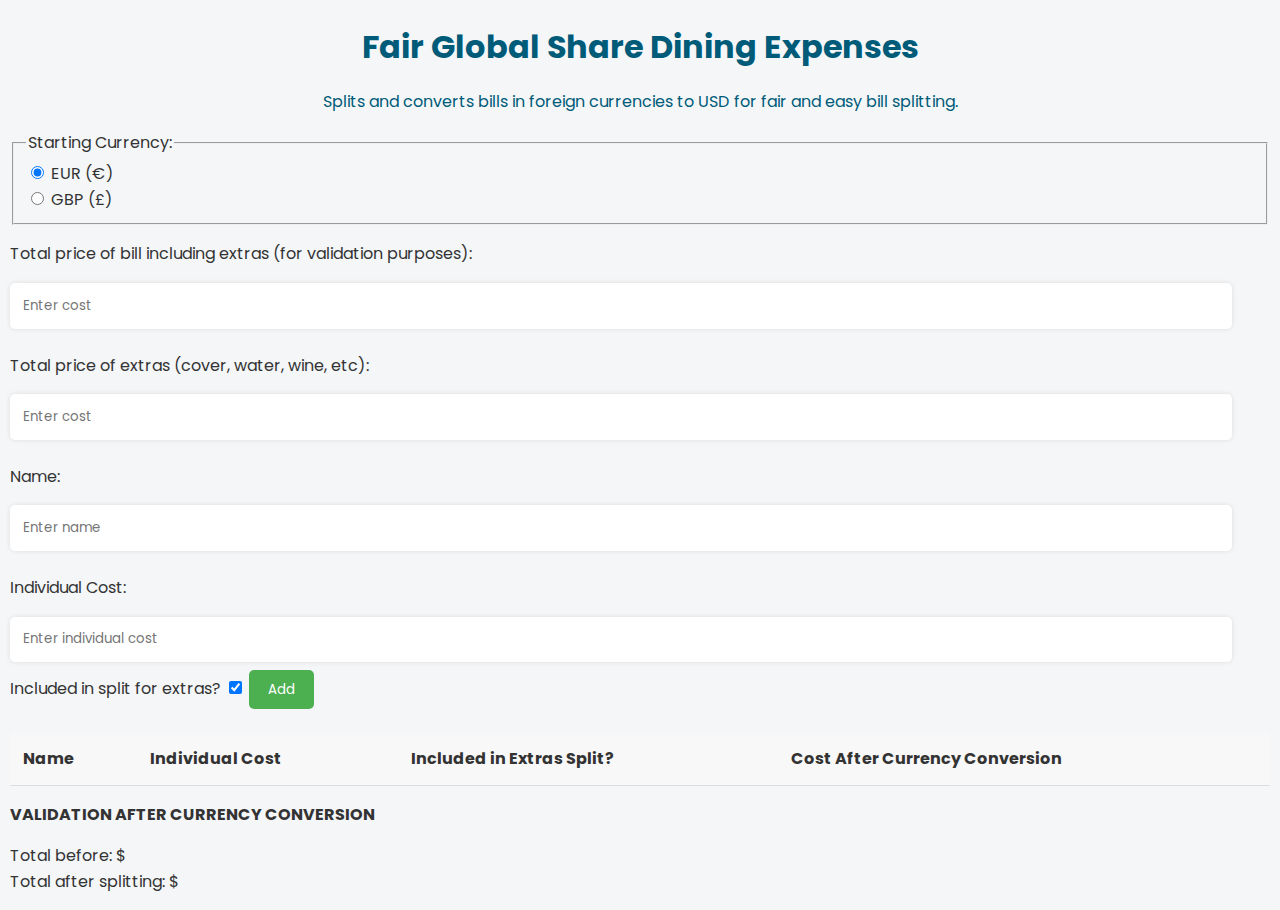
==== index.html @ da469689 "Tried making change to pull up numerical keypad on mobile phones" ====
<!DOCTYPE html>
<html lang="en">
<head>
    <meta charset="UTF-8">
    <meta name="viewport" content="width=device-width, initial-scale=1.0">
    <title>FairGlobalShare Expenses</title>
    <link rel="stylesheet" href="style.css">
    <link rel="stylesheet" href="mediaqueries.css">
</head>
<body>
    <div class="header">
        <div class="title">
            <h1>Fair Global Share Dining Expenses</h1>
        </div>
        <div class="subtitle">
            <p>Splits and converts bills in foreign currencies to USD for fair and easy bill splitting.</p>
        </div>     
    </div>
    <fieldset id="starting-currency-checkboxes">
        <legend>Starting Currency:</legend>
        <div>
            <input type="radio" id="eur" name="currency" value="eur" checked>
            <label for="eur">EUR (&#8364)</label><br>   
            <input type="radio" id="gbp" name="currency" value="gbp">
            <label for="gbp">GBP (&#163)</label>
        </div>
    </fieldset>
    <div class="total-bill">
        <p>Total price of bill including extras (for validation purposes): </p><span name="currency-symbol"></span> <input type="number" pattern="\d*" inputmode="decimal" id="total-before" placeholder="Enter cost">
    </div>    
    <section id="total-to-split-section">
        <p>Total price of extras (cover, water, wine, etc): </p><span name="currency-symbol"></span> <input type="number" pattern="\d*" inputmode="decimal" id="extras" placeholder="Enter cost">
    </section>
        <div id="data">
        <p>Name: </p><span name="pseudo-currency-symbol"></span> <input type="text" id="name" placeholder="Enter name"> </p>
        <p>Individual Cost: </p><span name="currency-symbol"></span> <input type="number" pattern="\d*" inputmode="decimal" id="individual-cost" placeholder="Enter individual cost">
        <label for="included-in-extras" class="included-in-extras">Included in split for extras?</label>
        <input type="checkbox" id="included-in-extras" checked>
        <button id="addPerson">Add</button>
    </div>
    <table>
        <tr>
            <th>Name</th>
            <th>Individual Cost</th>
            <th>Included in Extras Split?</th>
            <th>Cost After Currency Conversion</th>
        </tr>
    </table>

    <div class="validation">
        <p><b>VALIDATION AFTER CURRENCY CONVERSION</b></p> Total before: $<span id="validation-price-before"></span><br> Total after splitting: $<span id="validation-price-after"></span>
        <p id="verification-result"></p>
    </div>
    <script src="script.js" type="text/JavaScript"></script>
</body>
</html>
---- style.css ----
@import url('https://fonts.googleapis.com/css2?family=Poppins:wght@400;700&display=swap');

body {
  font-family: 'Poppins', sans-serif;
  background-color: #f4f6f8;
  color: #333;
  line-height: 1.6;
  margin: 10px;
}

input, button, select, textarea {
  font-family: 'Poppins', sans-serif;
  margin-bottom: 0.5rem;
}

.title h1, .subtitle p {
  color: #005b79;
  text-align: center;
  margin-bottom: 1rem;
}

input[type="text"], input[type="number"], select, textarea {
  display: inline-block;
  vertical-align: middle;
}

input[type="text"], input[type="number"], select, textarea {
  width: calc(100% - 4rem);
  padding: 0.8rem;
  margin-right: 1rem; 
  border: none;
  border-radius: 5px;
  box-shadow: 0 0 5px rgba(0, 0, 0, 0.1);
  background-color: white;
}

button {
  background-color: #4CAF50;
  color: white;
  padding: 0.6rem 1.2rem;
  border: none;
  border-radius: 5px;
  cursor: pointer;
  transition: background 0.3s, transform 0.3s;
}

button:hover {
  background-color: #45a049;
  transform: translateY(-2px);
}

table {
  width: 100%;
  border-collapse: collapse;
  margin: 1rem 0;
}

th, td {
  text-align: left;
  padding: 0.8rem;
  border-bottom: 1px solid #ddd;
}

th {
  background-color: #f8f8f8;
}

tr:nth-child(even) {
  background-color: #f9f9f9;
}

input[type="text"]:disabled, input[type="number"]:disabled {
  background-color: #e0e0e0;
}
---- mediaqueries.css ----
@media screen and (max-width: 768px) {
    body {
      padding: 0.5rem;
    }
  
    input[type="text"], input[type="number"], select, textarea {
      width: calc(100% - 4rem);
    }
  }
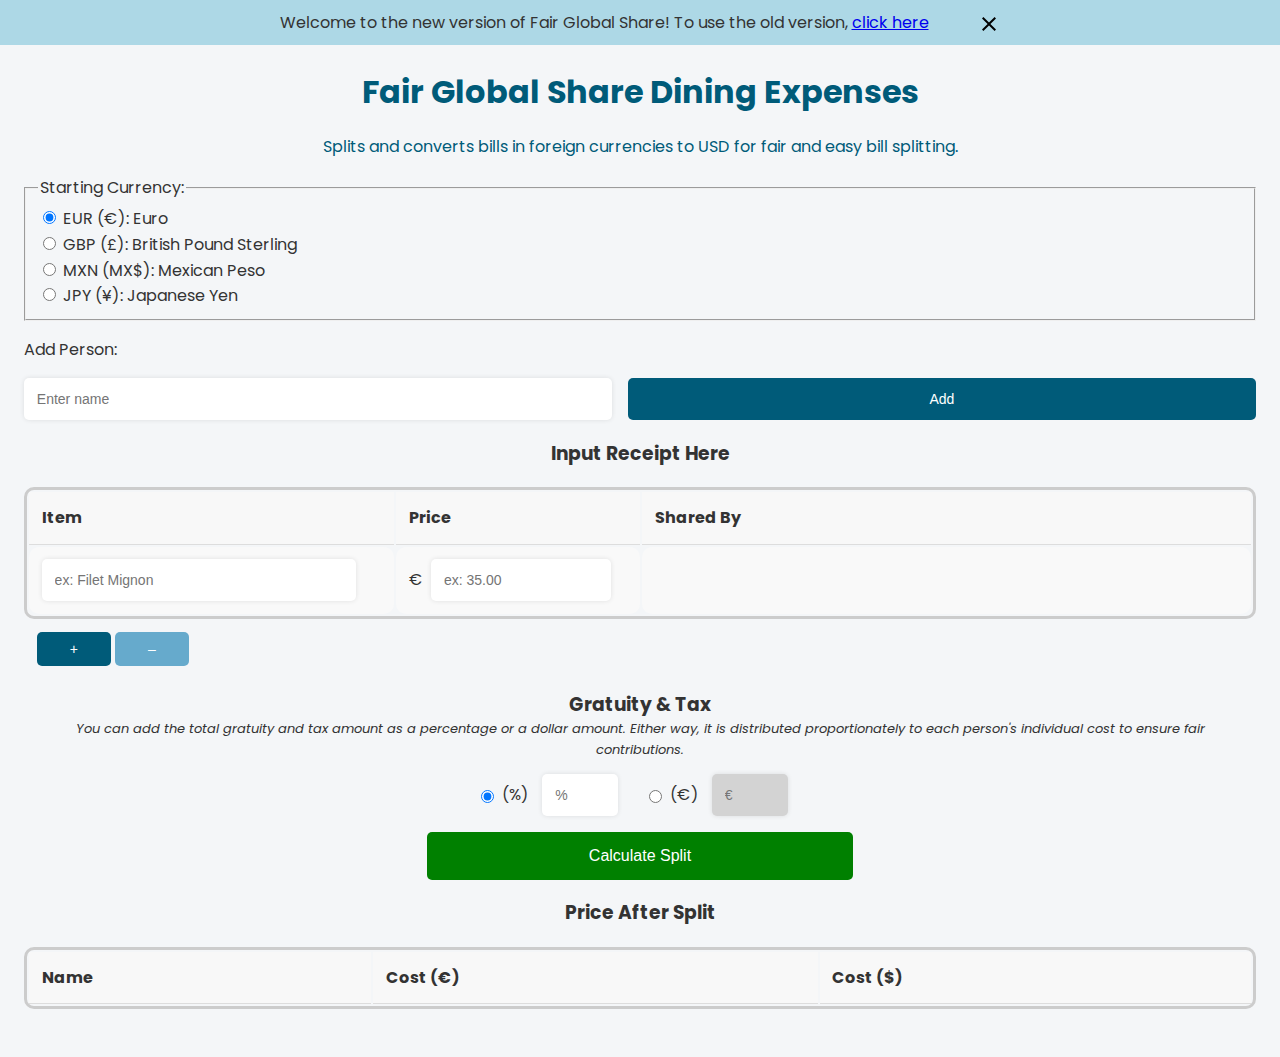
==== commit fa56c36c: "Updated to use Fair Share V2, moved V1 to deprecated folder" ====
--- a/index.html
+++ b/index.html
@@ -1,56 +1,125 @@
 <!DOCTYPE html>
 <html lang="en">
+
 <head>
     <meta charset="UTF-8">
     <meta name="viewport" content="width=device-width, initial-scale=1.0">
-    <title>FairGlobalShare Expenses</title>
     <link rel="stylesheet" href="style.css">
-    <link rel="stylesheet" href="mediaqueries.css">
+    <title>FairGlobalShare V2</title>
 </head>
+
 <body>
-    <div class="header">
+    <header class="new-version-header">
+        <div>
+            Welcome to the new version of Fair Global Share! To use the old version, <a href="./old-version/index">click here</a>
+        </div>
+        <img src="./images/close.svg" id="close-header">
+    </header>
+    <header class="header">
         <div class="title">
             <h1>Fair Global Share Dining Expenses</h1>
         </div>
         <div class="subtitle">
             <p>Splits and converts bills in foreign currencies to USD for fair and easy bill splitting.</p>
-        </div>     
-    </div>
+        </div>
+    </header>
+
     <fieldset id="starting-currency-checkboxes">
         <legend>Starting Currency:</legend>
         <div>
             <input type="radio" id="eur" name="currency" value="eur" checked>
-            <label for="eur">EUR (&#8364)</label><br>   
+            <label for="eur">EUR (&#8364): Euro</label><br>
             <input type="radio" id="gbp" name="currency" value="gbp">
-            <label for="gbp">GBP (&#163)</label>
+            <label for="gbp">GBP (&#163): British Pound Sterling</label><br>
+            <input type="radio" id="mxn" name="currency" value="mxn">
+            <label for="mxn">MXN (MX$): Mexican Peso</label><br>
+            <input type="radio" id="jpy" name="currency" value="jpy">
+            <label for="jpy">JPY (&#165): Japanese Yen</label><br>
+
         </div>
     </fieldset>
-    <div class="total-bill">
-        <p>Total price of bill including extras (for validation purposes): </p><span name="currency-symbol"></span> <input type="number" pattern="\d*" inputmode="decimal" id="total-before" placeholder="Enter cost">
-    </div>    
-    <section id="total-to-split-section">
-        <p>Total price of extras (cover, water, wine, etc): </p><span name="currency-symbol"></span> <input type="number" pattern="\d*" inputmode="decimal" id="extras" placeholder="Enter cost">
+
+    <section class="add-person-section">
+        <p>Add Person: </p>
+        <div class="add-person-input">
+            <input type="text" id="name" placeholder="Enter name"></p>
+            <button id="add-person-button">Add</button>
+        </div>
     </section>
-        <div id="data">
-        <p>Name: </p><span name="pseudo-currency-symbol"></span> <input type="text" id="name" placeholder="Enter name"> </p>
-        <p>Individual Cost: </p><span name="currency-symbol"></span> <input type="number" pattern="\d*" inputmode="decimal" id="individual-cost" placeholder="Enter individual cost">
-        <label for="included-in-extras" class="included-in-extras">Included in split for extras?</label>
-        <input type="checkbox" id="included-in-extras" checked>
-        <button id="addPerson">Add</button>
+
+    <div class="receipt-section">
+        <h3 style="text-align: center;">Input Receipt Here</h3>
+        <table>
+            <tr>
+                <th class="item">Item</th>
+                <th class="price">Price</th>
+                <th class="shared-by">Shared By</th>
+            </tr>
+            <!-- 
+                Basic sample format for receipt input section
+                <tr>
+                <td class="item">
+                    <input type="text" class="item-text-field" placeholder="ex: Filet Mignon">
+                </td>
+                <td class="price">
+                    <span name="currency-symbol">€</span>
+                    <input type="number" id="price-field" placeholder="ex: 35.00">
+                </td>
+                <td class="shared-by">
+                    <input type="checkbox" id="name1" value="name1" checked>
+                    <label for="name1">Name 1</label>
+                </td>
+            </tr> -->
+        </table>
+        <div class="add-row-container">
+            <button id="add-row-button" title="Add Row">+</button>
+            <button id="remove-row-button" title="Remove Row">&#8211;</button>
+        </div>
     </div>
-    <table>
-        <tr>
-            <th>Name</th>
-            <th>Individual Cost</th>
-            <th>Included in Extras Split?</th>
-            <th>Cost After Currency Conversion</th>
-        </tr>
-    </table>
 
-    <div class="validation">
-        <p><b>VALIDATION AFTER CURRENCY CONVERSION</b></p> Total before: $<span id="validation-price-before"></span><br> Total after splitting: $<span id="validation-price-after"></span>
-        <p id="verification-result"></p>
+    <div class="gratuity">
+        <div class="gratuity-summary">
+            <h3>Gratuity & Tax</h3>
+            <p class="description"><i>You can add the total gratuity and tax amount as a percentage or a dollar amount. Either way, it is distributed proportionately to each
+                person's individual cost to ensure fair contributions.</i></p>    
+        </div>
+        <div class="gratuity-input-container">
+            <div class="gratuity-percentage-div">
+                <input type="radio" id="gratuity-percentage-option" name="gratuity-option" checked>
+                <label for="gratuity-percentage-option">(%)</label>
+                <input type="number" id="gratuity-percentage" placeholder="%" pattern="\d*" inputmode="decimal">
+            </div>
+            <div>
+                <input type="radio" id="gratuity-amount-option" name="gratuity-option">
+                <label for="gratuity-amount-option">(<span class="currency-symbol"></span>)</label>
+                <input type="number" id="gratuity-amount" placeholder="" pattern="\d*" inputmode="decimal" disabled>
+            </div>
+        </div>
     </div>
-    <script src="script.js" type="text/JavaScript"></script>
+
+    <div class="calculate-split-button-container">
+        <span></span>
+        <button id="calculate-split-button">Calculate Split</button>
+        <span></span>
+    </div>
+
+    <div class="owed-section">
+        <h3 style="text-align: center;">Price After Split</h3>
+        <table>
+            <tr>
+                <th class="name">Name</th>
+                <th class="original-cost">Cost (<span class="currency-symbol"></span>)</th>
+                <th class="converted-cost">Cost ($)</th>
+            </tr>
+        </table>
+        <div id="unaccounted-for-message">
+            <span id="unaccounted-for-text"></span>
+        </div>
+    </div>
+
+    <script src="script.js"></script>
+
+
 </body>
+
 </html>--- a/style.css
+++ b/style.css
@@ -1,74 +1,322 @@
 @import url('https://fonts.googleapis.com/css2?family=Poppins:wght@400;700&display=swap');
 
+* {
+    transition: all 0.15s ease-in-out;
+}
 body {
-  font-family: 'Poppins', sans-serif;
-  background-color: #f4f6f8;
-  color: #333;
-  line-height: 1.6;
-  margin: 10px;
-}
-
-input, button, select, textarea {
-  font-family: 'Poppins', sans-serif;
-  margin-bottom: 0.5rem;
-}
-
-.title h1, .subtitle p {
-  color: #005b79;
-  text-align: center;
-  margin-bottom: 1rem;
-}
-
-input[type="text"], input[type="number"], select, textarea {
-  display: inline-block;
-  vertical-align: middle;
-}
-
-input[type="text"], input[type="number"], select, textarea {
-  width: calc(100% - 4rem);
-  padding: 0.8rem;
-  margin-right: 1rem; 
-  border: none;
-  border-radius: 5px;
-  box-shadow: 0 0 5px rgba(0, 0, 0, 0.1);
-  background-color: white;
-}
-
-button {
-  background-color: #4CAF50;
-  color: white;
-  padding: 0.6rem 1.2rem;
-  border: none;
-  border-radius: 5px;
-  cursor: pointer;
-  transition: background 0.3s, transform 0.3s;
-}
-
-button:hover {
-  background-color: #45a049;
-  transform: translateY(-2px);
+    font-family: 'Poppins', sans-serif;
+    background-color: #f4f6f8;
+    color: #333;
+    line-height: 1.6;
+    margin: 0;
+}
+
+.new-version-header {
+    display: flex;
+    justify-content: center;
+    align-items: center; /* Center vertically */
+    height: 45px;
+    background-color: lightblue;
+}
+
+#close-header {
+    margin-left: 3rem;
+    margin-top: 2px;
+}
+
+#close-header:hover {
+    cursor: pointer;
+}
+
+.title h1,
+.subtitle p {
+    color: #005b79;
+    text-align: center;
+    margin-bottom: 1rem;
+}
+
+#name {
+    width: 100%;
+    padding: 0.8rem;
+    margin-right: 1rem;
+    border: none;
+    border-radius: 5px;
+    box-shadow: 0 0 5px rgba(0, 0, 0, 0.1);
+    background-color: white;
+}
+
+.add-person-section {
+    margin-left: 1.5rem;
+    margin-right: 1.5rem;
+}
+
+.add-person-input {
+    display: flex;
+}
+
+#starting-currency-checkboxes,
+.receipt-section,
+.owed-section {
+    margin-left: 1.5rem;
+    margin-right: 1.5rem;
+}
+.receipt-section {
+    margin-bottom: 1.5rem;
+}
+
+.owed-section {
+    margin-bottom: 3rem;
+}
+
+#name {
+    flex: 1;
+}
+
+#add-person-button,
+#calculate-split-button,
+#add-row-button,
+#remove-row-button {
+    padding: 0.5rem 2rem;
+    font-size: 14px;
+    background-color: #005b79;
+    border: none;
+    color: white;
+    border-radius: 5px;
+    border: solid transparent 1px;
+    flex: 1;
+}
+
+#remove-row-button {
+    background-color: #66AACC;
+}
+
+#calculate-split-button {
+    font-size: 16px;
+    background-color: green
+}
+
+#add-person-button:hover,
+#add-row-button:hover,
+#remove-row-button:hover {
+    cursor: pointer;
+    background-color: rgb(0, 125, 167);
+    border: solid white 1px;
+    border-radius: 6px;
+}
+
+#calculate-split-button:hover {
+    cursor: pointer;
+    background-color: darkgreen;
+    border: solid white 1px;
+    border-radius: 6px;
+}
+
+#add-row-button {
+    margin-top: 0.8rem;
+    margin-left: 0.8rem;
 }
 
 table {
-  width: 100%;
-  border-collapse: collapse;
-  margin: 1rem 0;
-}
-
-th, td {
-  text-align: left;
-  padding: 0.8rem;
-  border-bottom: 1px solid #ddd;
-}
+    width: 100%;
+    border-radius: 10px;
+    border-style: solid;
+    border-color: #ccc;
+}
+
+td {
+    border-radius: 10px;
+}
+
+th,
+td {
+    text-align: left;
+    padding: 0.8rem;
+}
+
 
 th {
-  background-color: #f8f8f8;
+    background-color: #f8f8f8;
+    border-bottom: 1px solid #ddd;
 }
 
 tr:nth-child(even) {
-  background-color: #f9f9f9;
-}
-
-input[type="text"]:disabled, input[type="number"]:disabled {
-  background-color: #e0e0e0;
-}+    background-color: #f9f9f9;
+}
+
+th.item {
+    width: 30%;
+}
+
+th.price {
+    width: 20%;
+}
+
+th.shared-by {
+    width: 50%;
+}
+
+input[type="text"],
+input[type="number"] {
+    width: 85%;
+    padding: 0.8rem;
+    margin-right: 1rem;
+    border: none;
+    border-radius: 5px;
+    box-shadow: 0 0 5px rgba(0, 0, 0, 0.1);
+    background-color: white;
+    font-size: 14px;
+}
+
+label {
+    margin-right: 0.5rem;
+}
+
+.price input[type="number"]{
+    width: calc(85% - 3rem);
+}
+
+.calculate-split-button-container {
+    display: grid;
+    grid-template-columns: 1fr 1fr 1fr;
+    height: 3rem;
+}
+
+.price-input-container {
+    display: flex;
+    align-items: center;
+}
+
+.price-input-container .price-field {
+    flex-grow: 1;
+    margin-left: 0.5rem;
+}
+
+#unaccounted-for-message {
+    margin-top: 3rem;
+    text-align: center;
+}
+
+#unaccounted-for-text {
+    display: none;
+}
+
+.gratuity-input-container {
+    display: flex;
+    justify-content: center;
+    align-items: center;
+    gap: 10px;
+    margin-bottom: 1rem;
+}
+
+.gratuity-input-container div {
+    display: flex;
+    align-items: center;
+    gap: 5px;
+}
+
+.gratuity-input-container input {
+    max-width: 50px;
+}
+
+.gratuity-input-container input:disabled {
+    background-color: lightgray;
+}
+
+.gratuity-summary {
+    text-align: center;
+}
+.gratuity h3 {
+    padding: 0;
+    margin: 0;
+}
+.gratuity .description {
+    margin-left: 3rem;
+    margin-right: 3rem;
+    margin-top: 0;
+    padding: 0;
+}
+
+.description {
+    font-size: 13px;
+}
+
+@media screen and (max-width: 768px){
+
+    .add-person-input {
+        flex-direction: column;
+    }
+
+    #name {
+        width: auto;
+    }
+
+    #add-row-button {
+        margin-left: 0.3rem;
+    }
+    .calculate-split-button-container {
+        grid-template-columns: 1fr 15fr 1fr;
+    }
+
+	table, tbody, th, td, tr { 
+		display: block; 
+	}
+
+    table {
+        border: none;
+    }
+	th { 
+		display: none;
+	}
+	
+	tr { 
+        border: 0.5px solid #ccc; 
+        margin-top: 1rem;
+        border-radius: 10px;
+    }
+	
+	td { 
+		border: none;
+		border-bottom: 1px solid #eee; 
+		position: relative;
+		padding-left: 50%; 
+	}
+	
+	td:before { 
+		position: absolute;
+		top: 30%;
+		left: 6px;
+		width: 45%; 
+		padding-right: 10px; 
+		white-space: nowrap;
+	}
+
+    td.shared-by {
+        min-height: 25px;
+    }
+	
+    td.item:before {
+        content: "Item";
+        padding-left: 1rem;
+    }
+    td.price:before {
+        content: "Price";
+        padding-left: 1rem;
+    }
+    td.shared-by:before {
+        content: "Shared By";
+        padding-left: 1rem;
+    }
+    td.name-cell:before {
+        content: "Name";
+        padding-left: 1rem;
+    }
+    td.owed-price-original-currency:before {
+        content:"Cost(Original)";
+        padding-left: 1rem;
+    }
+    td.owed-price-usd:before{
+        content: "Cost(Converted)";
+        padding-left: 1rem;
+    }
+}
+
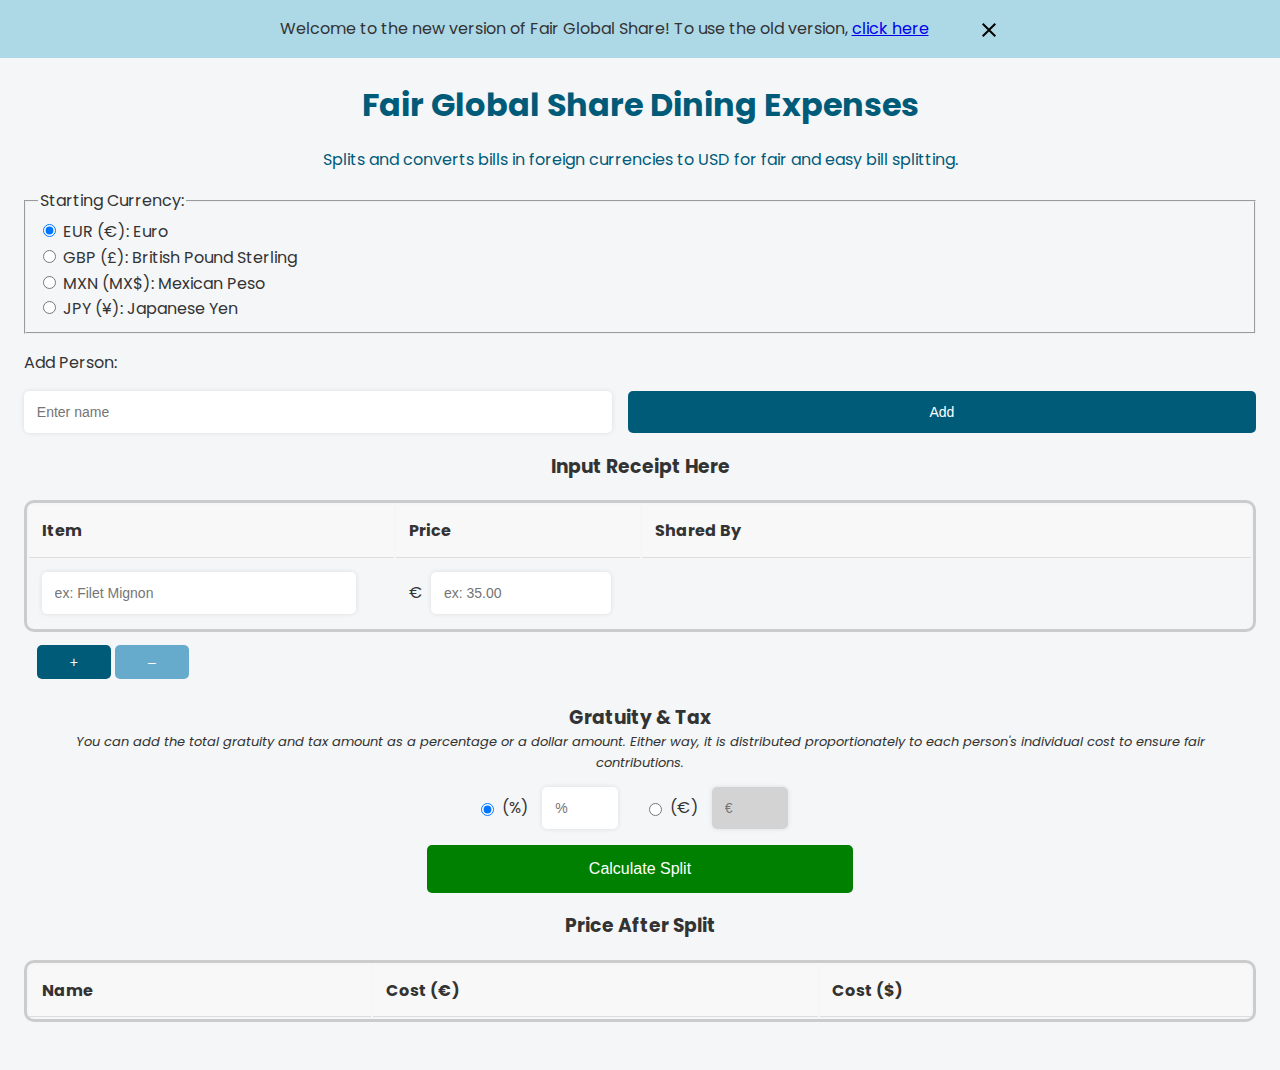
==== commit a57bde90: "Changed link sfor old version to omit index" ====
--- a/index.html
+++ b/index.html
@@ -11,7 +11,7 @@
 <body>
     <header class="new-version-header">
         <div>
-            Welcome to the new version of Fair Global Share! To use the old version, <a href="./old-version/index">click here</a>
+            Welcome to the new version of Fair Global Share! To use the old version, <a href="./deprecated-version/">click here</a>
         </div>
         <img src="./images/close.svg" id="close-header">
     </header>
@@ -87,12 +87,12 @@
             <div class="gratuity-percentage-div">
                 <input type="radio" id="gratuity-percentage-option" name="gratuity-option" checked>
                 <label for="gratuity-percentage-option">(%)</label>
-                <input type="number" id="gratuity-percentage" placeholder="%" pattern="\d*" inputmode="decimal">
+                <input type="number" id="gratuity-percentage" placeholder="%" pattern="[0-9]*[.,]?[0-9]*" inputmode="decimal">
             </div>
             <div>
                 <input type="radio" id="gratuity-amount-option" name="gratuity-option">
                 <label for="gratuity-amount-option">(<span class="currency-symbol"></span>)</label>
-                <input type="number" id="gratuity-amount" placeholder="" pattern="\d*" inputmode="decimal" disabled>
+                <input type="number" id="gratuity-amount" placeholder="" pattern="[0-9]*[.,]?[0-9]*" inputmode="decimal" disabled>
             </div>
         </div>
     </div>
--- a/style.css
+++ b/style.css
@@ -15,8 +15,9 @@
     display: flex;
     justify-content: center;
     align-items: center; /* Center vertically */
-    height: 45px;
     background-color: lightblue;
+    height: auto;
+    padding: 1rem;
 }
 
 #close-header {
@@ -139,7 +140,7 @@
     border-bottom: 1px solid #ddd;
 }
 
-tr:nth-child(even) {
+tr:nth-child(odd) {
     background-color: #f9f9f9;
 }
 
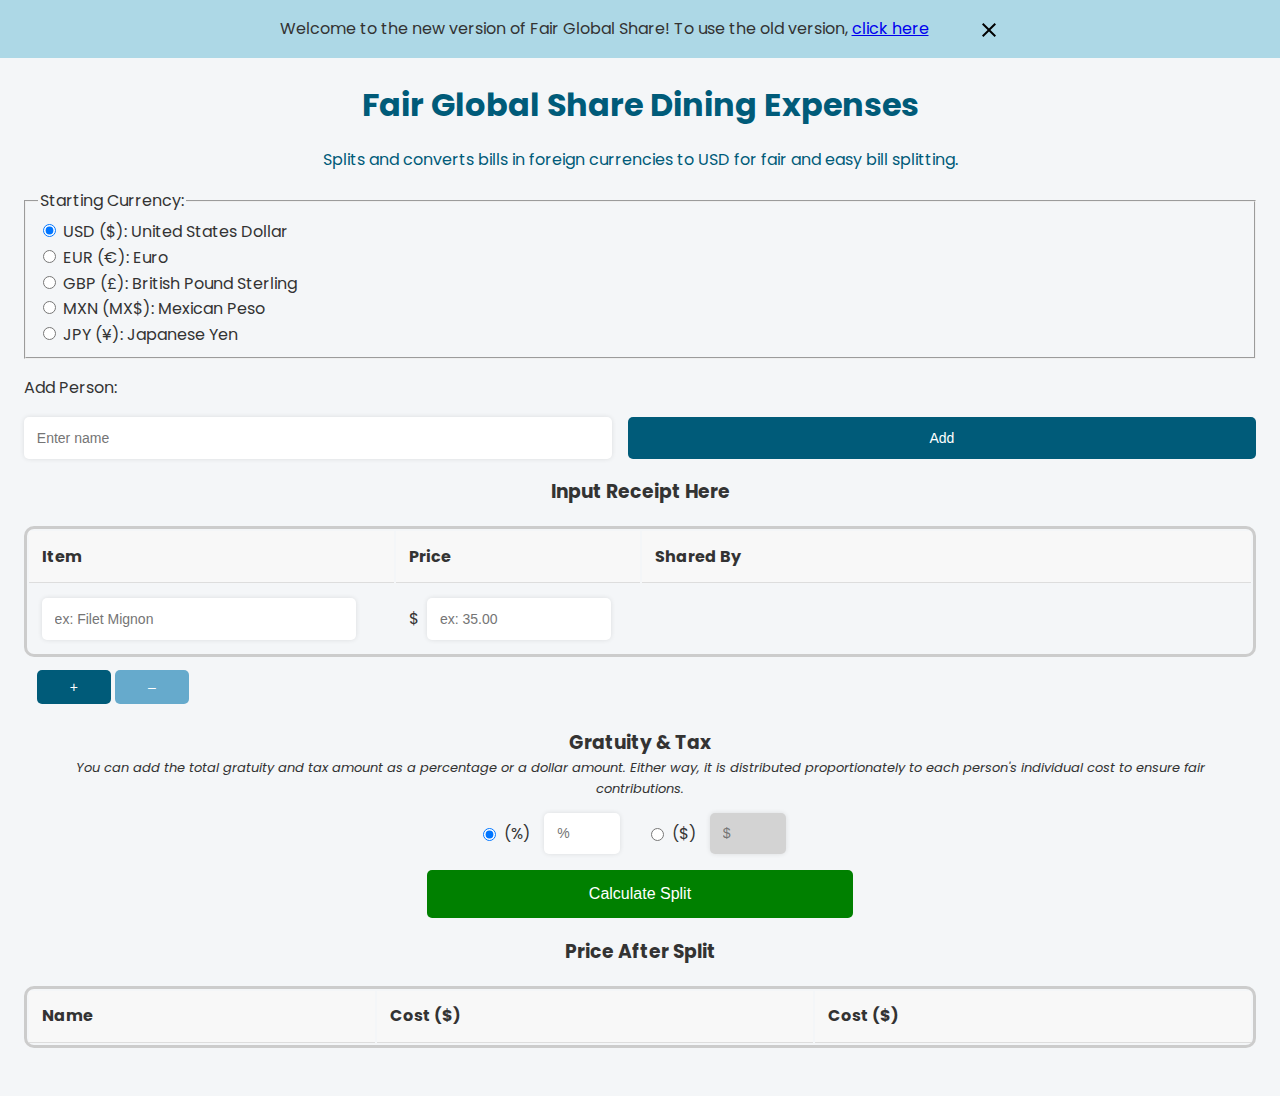
==== commit 54a98c46: "Updated to allow for staying in USD" ====
--- a/index.html
+++ b/index.html
@@ -27,7 +27,9 @@
     <fieldset id="starting-currency-checkboxes">
         <legend>Starting Currency:</legend>
         <div>
-            <input type="radio" id="eur" name="currency" value="eur" checked>
+            <input type="radio" id="usd" name="currency" value="usd" checked>
+            <label for="usd">USD ($): United States Dollar</label><br>
+            <input type="radio" id="eur" name="currency" value="eur">
             <label for="eur">EUR (&#8364): Euro</label><br>
             <input type="radio" id="gbp" name="currency" value="gbp">
             <label for="gbp">GBP (&#163): British Pound Sterling</label><br>
